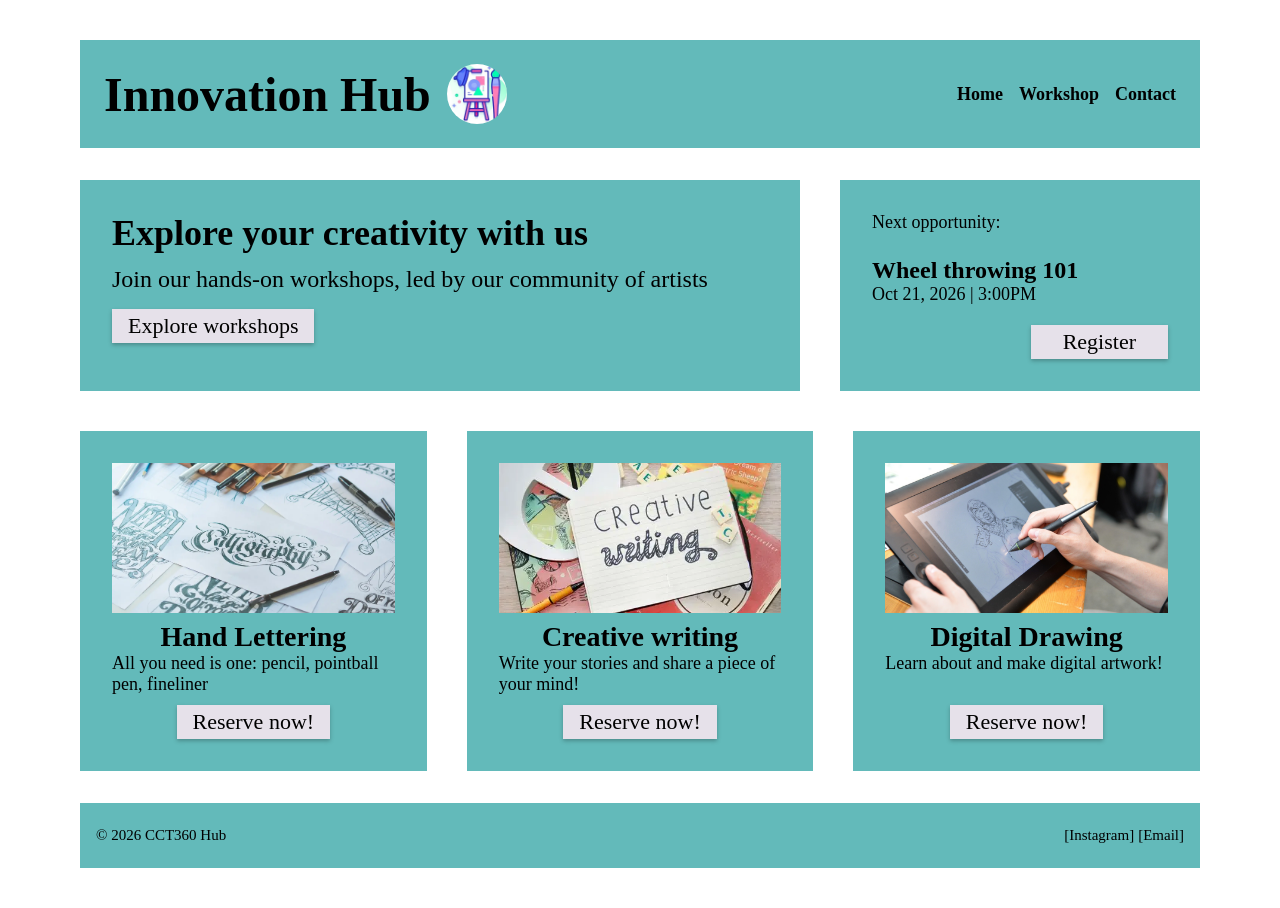
==== index.html @ e210ba4a "Lab4 files" ====
<!DOCTYPE html>
<html lang="en">
<head>
  <meta charset="UTF-8">
  <meta name="viewport" content="width=device-width, initial-scale=1.0">
  <title>Innovation Hub | Workshops</title>
  <link rel="stylesheet" href="css/style.css">
</head>
<body>

  <header class="site-header">
    <div class="logo">
      <span class="logo-text">Innovation Hub</span>
      <img src="assets/images/icon.webp" alt="Innovation Hub icon" class="logo-icon">
    </div>
    <nav aria-label="Main navigation">
      <ul class="nav-list">
        <li><a href=" ">Home</a></li>
        <li><a href="workshops">Workshop</a></li>
        <li><a href="contact">Contact</a></li>
      </ul>
    </nav>
  </header>

  <main class="container">

    <section class="hero-grid">
      <div class="spotlight">
        <h1>Explore your creativity with us</h1>
        <p class="lead">Join our hands-on workshops, led by our community of artists</p>
        <a href="#workshops" class="btn">Explore workshops</a>
      </div>

      <aside class="sidebar">
        <p class="label">Next opportunity:</p>
        <h2>Wheel throwing 101</h2>
        <p>Oct 21, 2026 | 3:00PM</p>
        <a href=" " class="btn btn-side">Register</a>
      </aside>
    </section>

    <section id="workshops" class="cards-gallery">
      <article class="card">
        <img src="assets/images/handlettering-schriftarten-kostenlos.webp" alt="Hand lettering workshop">
        <h3>Hand Lettering</h3>
        <p>All you need is one: pencil, pointball pen, fineliner</p>
        <a href=" " class="btn btn-card">Reserve now!</a>
      </article>

      <article class="card">
        <img src="assets/images/OIP.webp" alt="Creative writing workshop">
        <h3>Creative writing</h3>
        <p>Write your stories and share a piece of your mind!</p>
        <a href=" " class="btn btn-card">Reserve now!</a>
      </article>

      <article class="card">
        <img src="assets/images/digital.jpg" alt="Digital drawing workshop">
        <h3>Digital Drawing</h3>
        <p>Learn about and make digital artwork!</p>
        <a href=" " class="btn btn-card">Reserve now!</a>
      </article>
    </section>

  </main>

  <footer class="site-footer" id="contact">
    <p>&copy; 2026 CCT360 Hub</p>
    <ul class="footer-links">
      <li><a href=" ">[Instagram]</a></li>
      <li><a href=" ">[Email]</a></li>
    </ul>
  </footer>

</body>
</html>
---- css/style.css ----
body {
  margin: 0;
  background: #ffffff;
}

h1, h2, h3, p, ul {
  margin: 0;
  padding: 0;
}

ul {
  list-style: none;
}

a {
  color: black;
  text-decoration: none;
}

.btn {
  display: inline-block;
  padding: 4px 16px;
  background: #e6e1ea;
  box-shadow: 0 2px 4px rgba(0, 0, 0, 0.25);
  transition: transform 0.15s, box-shadow 0.15s, background 0.15s;
}

.btn:hover {
  background: #ffffff;
  transform: translateY(-3px);
  box-shadow: 0 6px 10px rgba(0, 0, 0, 0.25);
}

.btn:active {
  transform: translateY(1px) scale(0.96);
  box-shadow: 0 1px 2px rgba(0, 0, 0, 0.25);
}

.site-header {
  display: flex;
  flex-direction: column;
  justify-content: space-between;
  align-items: center;
  margin: 12px 12px 0;
  padding: 8px;
  background: #63baba;
}

.logo {
  display: flex;
  align-items: center;
  gap: 6px;
}

.logo-text {
  font-size: 18px;
  font-weight: 600;
}

.logo-icon {
  width: 22px;
  height: 22px;
  border-radius: 50%;
  object-fit: cover;
}

.nav-list {
  display: flex;
  gap: 10px;
  font-size: 10px;
  font-weight: 700;
}

.container {
  padding: 12px;
}

.hero-grid {
  display: grid;
  grid-template-columns: 1fr;
  gap: 12px;
  margin-bottom: 12px;
}

.spotlight,
.sidebar,
.card {
  background: #63baba;
  padding: 10px;
}

.spotlight {
  text-align: center;
}

.spotlight h1 {
  font-size: 15px;
  text-align: left;
}

.lead {
  font-size: 12px;
  text-align: left;
  margin: 6px 0 10px;
}

.spotlight .btn {
  font-size: 12px;
}

.sidebar {
  display: flex;
  flex-direction: column;
  font-size: 12px;
}

.label {
  margin-bottom: 8px;
}

.sidebar h2 {
  font-size: 14px;
}

.btn-side {
  align-self: center;
  margin-top: 8px;
  padding: 2px 40px;
}

.cards-gallery {
  display: grid;
  grid-template-columns: 1fr;
  gap: 12px;
}

.card {
  display: flex;
  flex-direction: column;
}

.card img {
  width: 100%;
  height: 100px;
  object-fit: cover;
  margin-bottom: 8px;
}

.card h3 {
  font-size: 14px;
}

.card p {
  font-size: 10px;
  margin-bottom: 10px;
}

.btn-card {
  margin-top: auto;
  align-self: center;
  font-size: 12px;
}

.site-footer {
  display: flex;
  justify-content: space-between;
  align-items: center;
  margin: 0 12px 12px;
  padding: 6px;
  background: #63baba;
  font-size: 8px;
}

.footer-links {
  display: flex;
  gap: 4px;
}

@media (min-width: 768px) {
  .site-header {
    flex-direction: row;
    margin: 40px 80px 0;
    padding: 24px;
  }

  .logo {
    gap: 16px;
  }

  .logo-text {
    font-size: 48px;
  }

  .logo-icon {
    width: 60px;
    height: 60px;
  }

  .nav-list {
    gap: 16px;
    font-size: 18px;
  }

  .container {
    padding: 32px 80px;
  }

  .hero-grid {
    grid-template-columns: 2fr 1fr;
    gap: 40px;
    margin-bottom: 40px;
  }

  .spotlight,
  .sidebar,
  .card {
    padding: 32px;
  }

  .spotlight {
    text-align: left;
  }

  .spotlight h1 {
    font-size: 36px;
  }

  .lead {
    font-size: 24px;
    margin: 12px 0 16px;
  }

  .spotlight .btn {
    font-size: 22px;
  }

  .sidebar {
    font-size: 18px;
  }

  .label {
    margin-bottom: 24px;
  }

  .sidebar h2 {
    font-size: 24px;
  }

  .btn-side {
    align-self: flex-end;
    margin-top: 20px;
    padding: 4px 32px;
    font-size: 22px;
  }

  .cards-gallery {
    grid-template-columns: repeat(auto-fit, minmax(250px, 1fr));
    gap: 40px;
  }

  .card {
    align-items: center;
  }

  .card img {
    height: 150px;
  }

  .card h3 {
    font-size: 28px;
  }

  .card p {
    font-size: 18px;
    align-self: flex-start;
  }

  .btn-card {
    font-size: 22px;
  }

  .site-footer {
    margin: 0 80px 40px;
    padding: 24px 16px;
    font-size: 15px;
  }
}
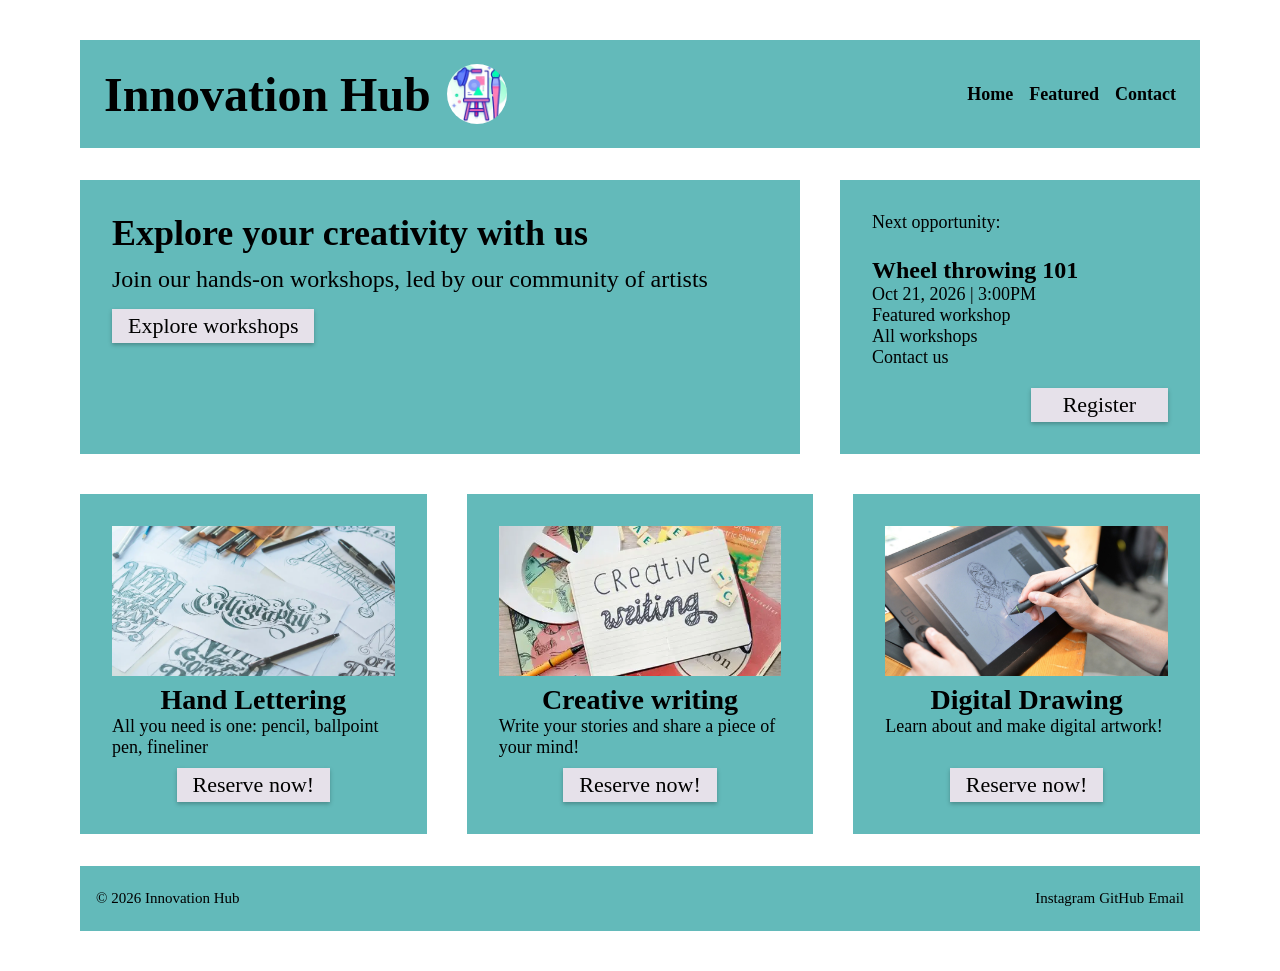
==== commit ad0f3663: "index" ====
--- a/index.html
+++ b/index.html
@@ -15,9 +15,9 @@
     </div>
     <nav aria-label="Main navigation">
       <ul class="nav-list">
-        <li><a href=" ">Home</a></li>
-        <li><a href="workshops">Workshop</a></li>
-        <li><a href="contact">Contact</a></li>
+        <li><a href="index.html" aria-current="page">Home</a></li>
+        <li><a href="detail.html">Featured</a></li>
+        <li><a href="#contact">Contact</a></li>
       </ul>
     </nav>
   </header>
@@ -35,7 +35,12 @@
         <p class="label">Next opportunity:</p>
         <h2>Wheel throwing 101</h2>
         <p>Oct 21, 2026 | 3:00PM</p>
-        <a href=" " class="btn btn-side">Register</a>
+        <ul class="quick-links">
+          <li><a href="detail.html">Featured workshop</a></li>
+          <li><a href="#workshops">All workshops</a></li>
+          <li><a href="#contact">Contact us</a></li>
+        </ul>
+        <a href="detail.html" class="btn btn-side">Register</a>
       </aside>
     </section>
 
@@ -43,32 +48,33 @@
       <article class="card">
         <img src="assets/images/handlettering-schriftarten-kostenlos.webp" alt="Hand lettering workshop">
         <h3>Hand Lettering</h3>
-        <p>All you need is one: pencil, pointball pen, fineliner</p>
-        <a href=" " class="btn btn-card">Reserve now!</a>
+        <p>All you need is one: pencil, ballpoint pen, fineliner</p>
+        <a href="detail.html" class="btn btn-card">Reserve now!</a>
       </article>
 
       <article class="card">
         <img src="assets/images/OIP.webp" alt="Creative writing workshop">
         <h3>Creative writing</h3>
         <p>Write your stories and share a piece of your mind!</p>
-        <a href=" " class="btn btn-card">Reserve now!</a>
+        <a href="detail.html" class="btn btn-card">Reserve now!</a>
       </article>
 
       <article class="card">
         <img src="assets/images/digital.jpg" alt="Digital drawing workshop">
         <h3>Digital Drawing</h3>
         <p>Learn about and make digital artwork!</p>
-        <a href=" " class="btn btn-card">Reserve now!</a>
+        <a href="detail.html" class="btn btn-card">Reserve now!</a>
       </article>
     </section>
 
   </main>
 
   <footer class="site-footer" id="contact">
-    <p>&copy; 2026 CCT360 Hub</p>
+    <p>&copy; 2026 Innovation Hub</p>
     <ul class="footer-links">
-      <li><a href=" ">[Instagram]</a></li>
-      <li><a href=" ">[Email]</a></li>
+      <li><a href="https://instagram.com">Instagram</a></li>
+      <li><a href="https://github.com/iamnotamanwhat">GitHub</a></li>
+      <li><a href="mailto:hello@innovationhub.ca">Email</a></li>
     </ul>
   </footer>
 
